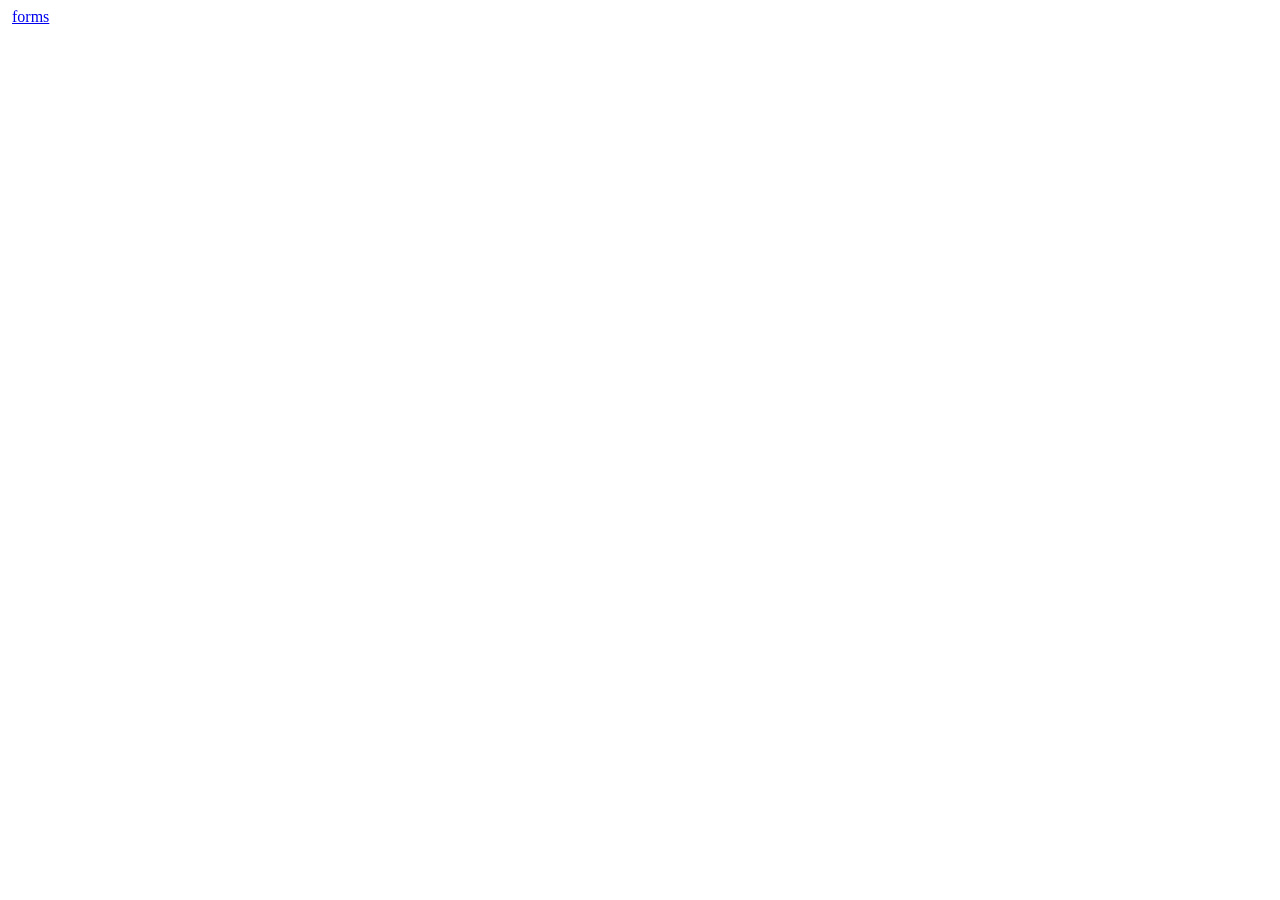
==== index.html @ e24561aa "так" ====
<!doctype html>
<html lang="en">
  <head>
    <meta charset="UTF-8" />
    <meta name="viewport" content="width=device-width, initial-scale=1.0" />
    <title>main page</title>
  </head>
  <body>
    <div>
      <img src="" alt="" />
      <a href="form.html">forms</a>
    </div>
  </body>
</html>
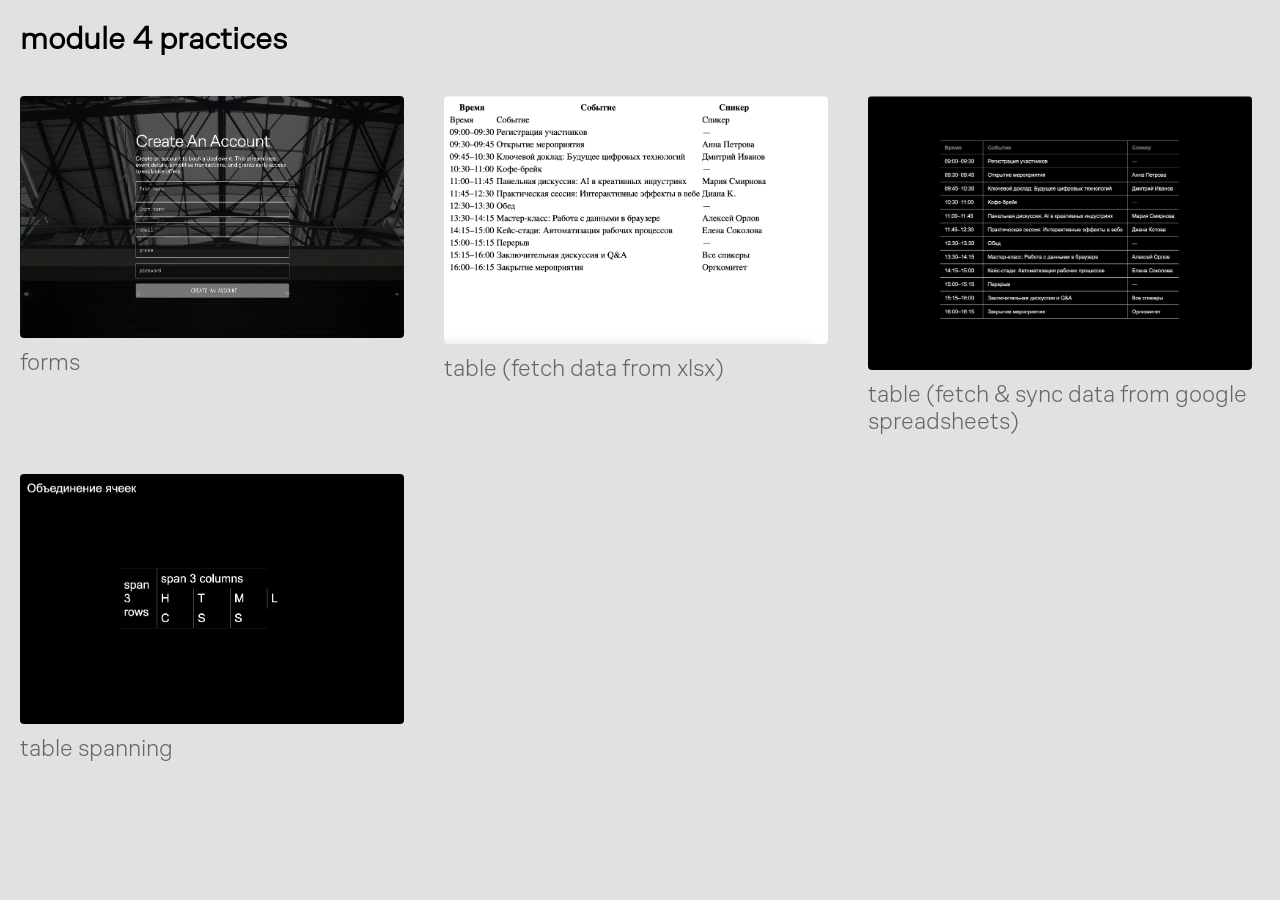
==== commit 96a4448d: "links" ====
--- a/index.html
+++ b/index.html
@@ -4,11 +4,32 @@
     <meta charset="UTF-8" />
     <meta name="viewport" content="width=device-width, initial-scale=1.0" />
     <title>main page</title>
+    <link rel="stylesheet" href="CSS/main.css" />
   </head>
   <body>
-    <div>
-      <img src="" alt="" />
-      <a href="form.html">forms</a>
+    <h1>module 4 practices</h1>
+    <div class="caseGrid">
+      <div class="cases">
+        <img class="preview" src="assets/4.2 forms.png" alt="" />
+        <a href="form.html">forms</a>
+      </div>
+
+      <div class="cases">
+        <img class="preview" src="assets/xlxs.png" alt="" />
+        <a href="table_1.html">table (fetch data from xlsx)</a>
+      </div>
+
+      <div class="cases">
+        <img class="preview" src="assets/gspreadsheets.png" alt="" />
+        <a href="table_2_sync.html"
+          >table (fetch & sync data from google spreadsheets)</a
+        >
+      </div>
+
+      <div class="cases">
+        <img class="preview" src="assets/spanning.png" alt="" />
+        <a href="table_span.html">table spanning</a>
+      </div>
     </div>
   </body>
 </html>
--- a/CSS/main.css
+++ b/CSS/main.css
@@ -0,0 +1,46 @@
+@font-face {
+  font-family: "Mono Condensed";
+  src: url("../assets/MonoCondensed-Regular.woff");
+  font-weight: 400;
+}
+@font-face {
+  font-family: "CoFo Sans";
+  src: url("../assets/CoFoSans-Thin-Trial.otf");
+  font-weight: 200;
+}
+
+* {
+  margin: 0;
+  padding: 0;
+}
+body {
+  background-color: rgba(225, 225, 225);
+  font-family: "CoFo Sans";
+}
+.caseGrid {
+  width: 100vw;
+  display: flex;
+  flex-direction: row;
+  flex-wrap: wrap;
+}
+
+h1 {
+  padding: 20px;
+  font-size: 32px;
+}
+.preview {
+  border-radius: 4px;
+}
+.cases {
+  width: 30%;
+  display: flex;
+  flex-direction: column;
+  gap: 10px;
+  padding: 20px;
+}
+
+a {
+  text-decoration: none;
+  color: #666;
+  font-size: 24px;
+}
